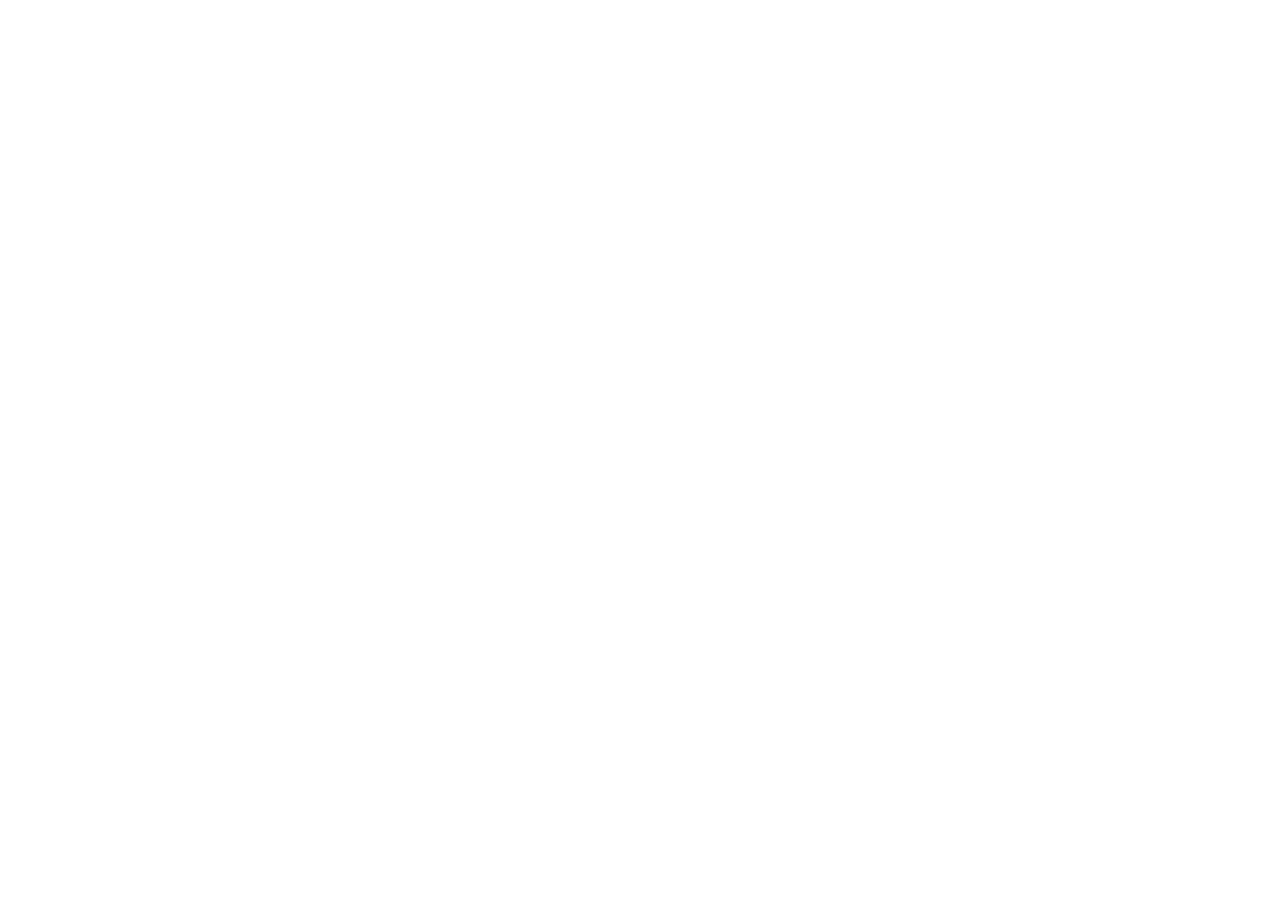
==== map.html @ d32b138f "V1 à lancer avec la commande npx http-server" ====
<!DOCTYPE html>
<html lang="en">
	<head>
		<meta charset="UTF-8" />
		<meta name="viewport" content="width=device-width, initial-scale=1.0" />
		<title>Corona Tracker</title>

		<link
			href="https://api.mapbox.com/mapbox-gl-js/v1.8.0/mapbox-gl.css"
			rel="stylesheet"
		/>
		<style>
			body {
				margin: 0;
			}
			#map {
				width: 100vw;
				height: 100vh;
			}
		</style>
	</head>
	<body>
		<div id="map"></div>
		<script
			src="https://code.jquery.com/jquery-3.4.1.min.js"
			integrity="sha256-CSXorXvZcTkaix6Yvo6HppcZGetbYMGWSFlBw8HfCJo="
			crossorigin="anonymous"
		></script>
		<script type="module" src="js/map.js"></script>
	</body>
</html>
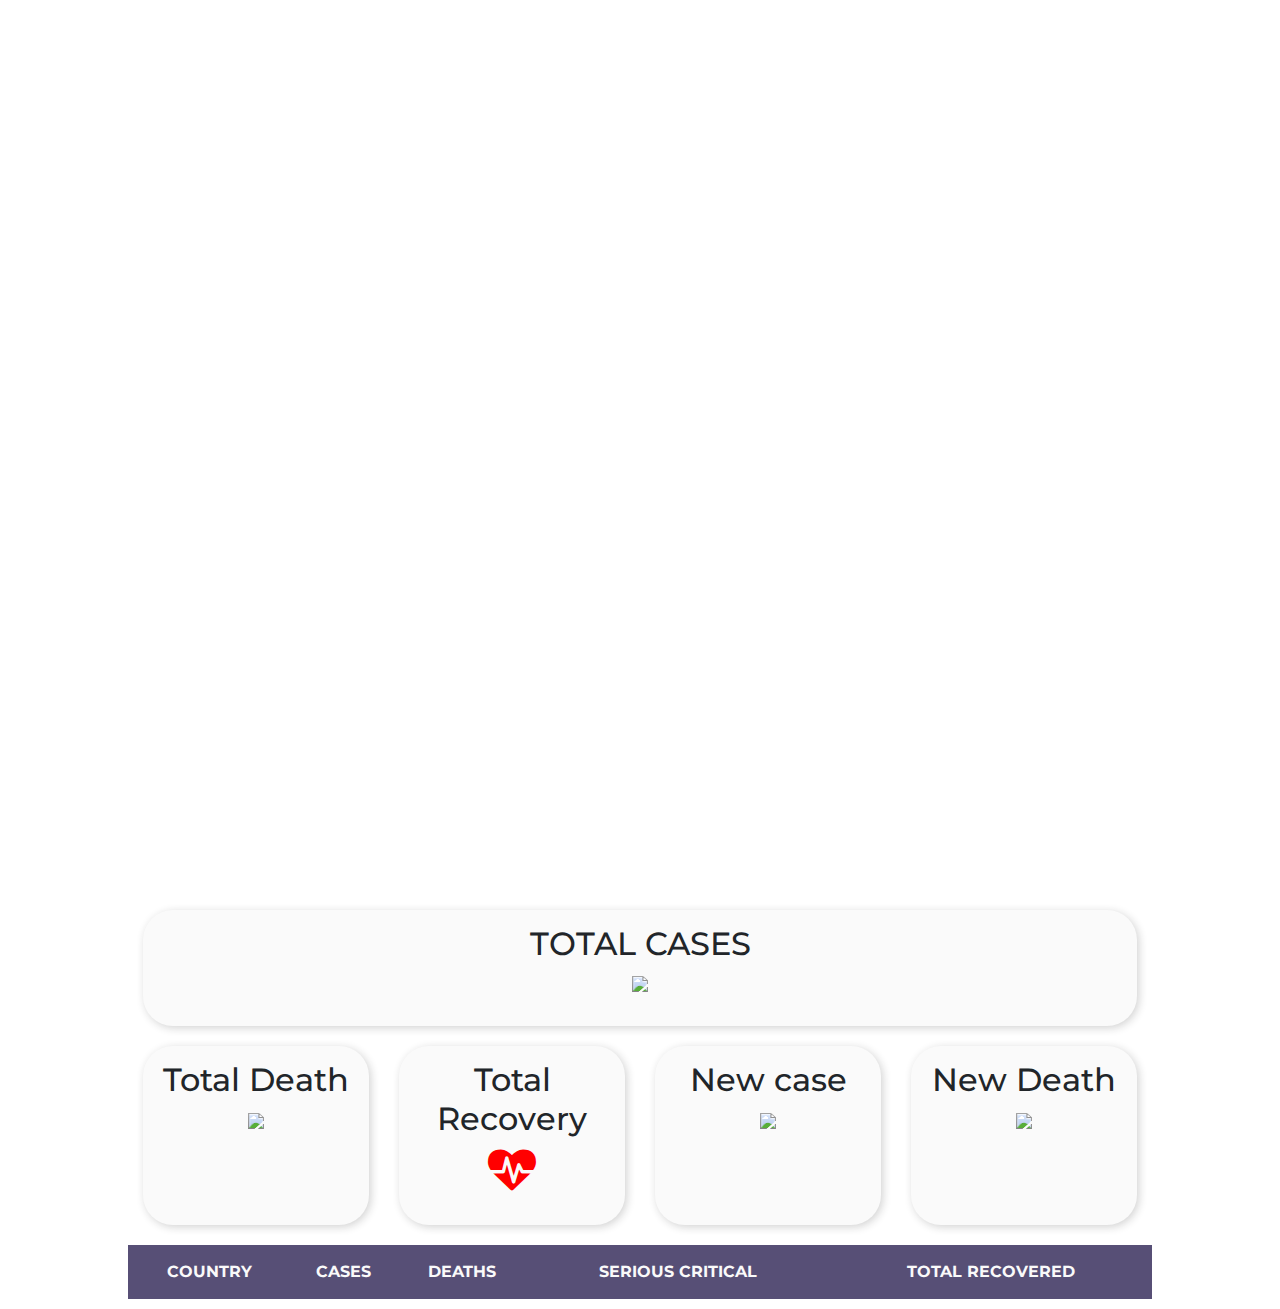
==== commit bee43d9b: "Tableau recap + données parse" ====
--- a/map.html
+++ b/map.html
@@ -9,18 +9,70 @@
 			href="https://api.mapbox.com/mapbox-gl-js/v1.8.0/mapbox-gl.css"
 			rel="stylesheet"
 		/>
-		<style>
-			body {
-				margin: 0;
-			}
-			#map {
-				width: 100vw;
-				height: 100vh;
-			}
-		</style>
+		<link
+			rel="stylesheet"
+			href="https://stackpath.bootstrapcdn.com/bootstrap/4.4.1/css/bootstrap.min.css"
+		/>
+		<link
+			rel="stylesheet"
+			href="https://stackpath.bootstrapcdn.com/font-awesome/4.7.0/css/font-awesome.min.css"
+		/>
+		<link
+			href="https://fonts.googleapis.com/css?family=Montserrat:300&display=swap"
+			rel="stylesheet"
+		/>
+		<link rel="stylesheet" href="css/map.css" />
 	</head>
 	<body>
 		<div id="map"></div>
+		<div class="wrapper">
+			<div class="statistic">
+				<div class="total_case_box">
+					<h2>Total Cases</h2>
+					<img src="https://img.icons8.com/color/96/000000/coronavirus.png" />
+					<p id="total_cases"></p>
+				</div>
+				<div class="box_wrapper">
+					<div class="box">
+						<h2>Total Death</h2>
+						<img src="https://img.icons8.com/color/64/000000/headstone.png" />
+						<p id="total_death"></p>
+					</div>
+
+					<div class="box">
+						<h2>Total Recovery</h2>
+						<i class="fa fa-heartbeat fa-3x" style="color:red;"></i>
+						<p id="total_recovered"></p>
+					</div>
+
+					<div class="box">
+						<h2>New case</h2>
+						<img
+							src="https://img.icons8.com/ios-filled/50/000000/dead-face.png"
+						/>
+						<p id="new_case"></p>
+					</div>
+
+					<div class="box">
+						<h2>New Death</h2>
+						<img
+							src="https://img.icons8.com/ios-filled/50/000000/grim-reaper.png"
+						/>
+						<p id="new_death"></p>
+					</div>
+				</div>
+
+				<table id="countries_stat">
+					<tr>
+						<th>Country</th>
+						<th>Cases</th>
+						<th>Deaths</th>
+						<th>serious critical</th>
+						<th>total recovered</th>
+					</tr>
+				</table>
+			</div>
+		</div>
 		<script
 			src="https://code.jquery.com/jquery-3.4.1.min.js"
 			integrity="sha256-CSXorXvZcTkaix6Yvo6HppcZGetbYMGWSFlBw8HfCJo="
--- a/css/map.css
+++ b/css/map.css
@@ -0,0 +1,87 @@
+body {
+	margin: 0;
+}
+#map {
+	width: 100vw;
+	height: 100vh;
+}
+
+.wrapper {
+	width: 80%;
+	position: absolute;
+	left: 50%;
+	transform: translateX(-50%);
+}
+.statistic {
+	width: 100%;
+}
+
+.total_case_box {
+	background-color: #fafafa;
+	box-shadow: 2px 2px 8px rgba(30, 30, 30, 0.2);
+	margin: 10px 15px;
+	padding: 15px 0;
+	border-radius: 30px;
+	text-align: center;
+	text-transform: uppercase;
+	font-family: "Montserrat", sans-serif;
+}
+.total_case_box p {
+	font-size: 3rem;
+	font-family: "Montserrat", sans-serif;
+}
+.wrapper .box_wrapper {
+	display: flex;
+	flex-wrap: nowrap;
+	flex-direction: row;
+	font-family: "Montserrat", sans-serif;
+}
+
+.box_wrapper .box {
+	background-color: #fafafa;
+	box-shadow: 2px 2px 8px rgba(30, 30, 30, 0.2);
+	margin: 10px 15px;
+	width: 25%;
+	text-align: center;
+	padding: 15px 0;
+	border-radius: 30px;
+
+	font-family: "Montserrat", sans-serif;
+}
+.box_wrapper .box p {
+	font-size: 2.5rem;
+	font-family: "Montserrat", sans-serif;
+}
+
+/*Styiling the table*/
+table {
+	width: 100%;
+	padding: 15px 10px;
+	margin: 10px 0;
+	text-align: center;
+	border-spacing: 0;
+	font-family: "Montserrat", sans-serif;
+}
+tr:first-child {
+	background-color: #574f76;
+	color: #fafafa;
+	text-transform: uppercase;
+	font-family: "Montserrat", sans-serif;
+}
+th {
+	padding: 15px 0;
+	border: none;
+	border-spacing: 0;
+	font-family: "Montserrat", sans-serif;
+}
+tr:nth-child(even) {
+	background-color: #fafafa;
+	font-family: "Montserrat", sans-serif;
+}
+tr:nth-child(odd) {
+	font-family: "Montserrat", sans-serif;
+}
+tr td {
+	padding: 15px 0;
+	font-family: "Montserrat", sans-serif;
+}
